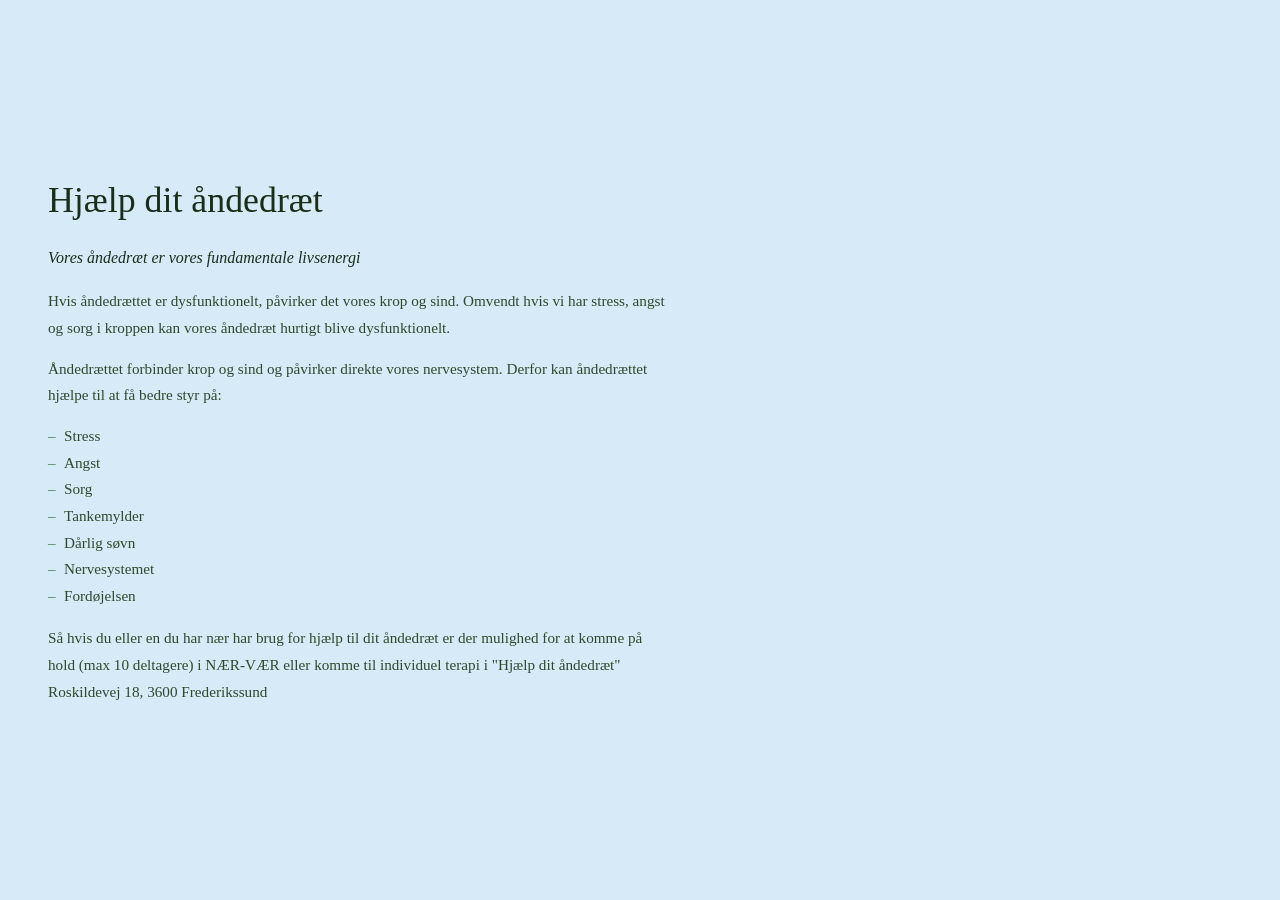
==== index.html @ 5893be63 "Upload af hjemmeside" ====
<!DOCTYPE html>
<html lang="da">
<head>
  <meta charset="UTF-8" />
  <meta name="viewport" content="width=device-width, initial-scale=1.0" />
  <title>Hjælp dit åndedræt</title>
  <link rel="stylesheet" href="style.css" />
</head>
<body>

  <div class="bg"></div>

  <section id="hero">
    <div class="hero-content">
      <h1>Hjælp dit åndedræt</h1>

      <p class="intro-lead">Vores åndedræt er vores fundamentale livsenergi</p>

      <p>Hvis åndedrættet er dysfunktionelt, påvirker det vores krop og sind. Omvendt hvis vi har stress, angst og sorg i kroppen kan vores åndedræt hurtigt blive dysfunktionelt.</p>

      <p>Åndedrættet forbinder krop og sind og påvirker direkte vores nervesystem. Derfor kan åndedrættet hjælpe til at få bedre styr på:</p>

      <ul>
        <li>Stress</li>
        <li>Angst</li>
        <li>Sorg</li>
        <li>Tankemylder</li>
        <li>Dårlig søvn</li>
        <li>Nervesystemet</li>
        <li>Fordøjelsen</li>
      </ul>

      <p>Så hvis du eller en du har nær har brug for hjælp til dit åndedræt er der mulighed for at komme på hold (max 10 deltagere) i NÆR-VÆR eller komme til individuel terapi i "Hjælp dit åndedræt" Roskildevej 18, 3600 Frederikssund</p>
    </div>
  </section>

</body>
</html>
---- style.css ----
*, *::before, *::after {
  box-sizing: border-box;
  margin: 0;
  padding: 0;
}

:root {
  --sky: #d6eaf8;
  --text-dark: #1a2e1a;
  --text-mid: #2d4a2d;
  --accent: #4a7c4a;
}

html {
  scroll-behavior: smooth;
}

body {
  font-family: 'Georgia', serif;
  color: var(--text-dark);
  background: var(--sky);
}

/* ── Breathing background ── */
@keyframes breathe {
  from { transform: scale(1.01); }
  to   { transform: scale(1.05); }
}

.bg {
  position: fixed;
  inset: 0;
  background-image: url('aandedraet.jpg');
  background-size: cover;
  background-position: center bottom;
  z-index: 0;
  transform-origin: center center;
  animation: breathe 5s ease-in-out infinite alternate;
}

/* ── Header / Nav ── */
header {
  position: fixed;
  top: 0;
  left: 0;
  right: 0;
  z-index: 10;
  padding: 1.5rem 3rem;
}

nav {
  display: flex;
  gap: 2rem;
}

nav a {
  text-decoration: none;
  font-size: 0.85rem;
  letter-spacing: 0.12em;
  text-transform: uppercase;
  color: var(--text-dark);
  opacity: 0.7;
  transition: opacity 0.2s;
}

nav a:hover {
  opacity: 1;
}

/* ── Hero ── */
#hero {
  position: relative;
  z-index: 1;
  min-height: 100vh;
  display: flex;
  align-items: center;
  padding: 0 3rem;
}

/* Fade-up on load */
@keyframes fadeUp {
  from {
    opacity: 0;
    transform: translateY(20px);
  }
  to {
    opacity: 1;
    transform: translateY(0);
  }
}

.hero-content {
  max-width: 620px;
  animation: fadeUp 1.2s ease both;
}

.hero-content h1 {
  font-size: clamp(1.4rem, 2.8vw, 2.6rem);
  font-weight: normal;
  line-height: 1.15;
  white-space: nowrap;
  color: var(--text-dark);
  margin-bottom: 1.4rem;
}

.hero-content .intro-lead {
  font-size: 1rem;
  font-style: italic;
  color: var(--text-dark);
  margin-bottom: 1rem;
}

.hero-content p {
  font-size: 0.95rem;
  line-height: 1.75;
  color: var(--text-mid);
  margin-bottom: 0.9rem;
}

.hero-content ul {
  list-style: none;
  margin: 0.2rem 0 1rem 0;
  padding: 0;
}

.hero-content ul li {
  font-size: 0.95rem;
  line-height: 1.75;
  color: var(--text-mid);
  padding-left: 1rem;
  position: relative;
}

.hero-content ul li::before {
  content: '–';
  position: absolute;
  left: 0;
  color: var(--accent);
}

.cta {
  display: inline-block;
  text-decoration: none;
  font-size: 0.78rem;
  letter-spacing: 0.14em;
  text-transform: uppercase;
  color: var(--accent);
  border-bottom: 1px solid var(--accent);
  padding-bottom: 2px;
  transition: opacity 0.2s;
}

.cta:hover {
  opacity: 0.65;
}

/* ── Main sections ── */
main {
  position: relative;
  z-index: 1;
}

main section {
  min-height: 50vh;
  display: flex;
  flex-direction: column;
  justify-content: center;
  padding: 4rem 3rem;
  max-width: 480px;
  animation: fadeUp 0.8s ease both;
}

.label {
  display: block;
  font-size: 0.72rem;
  letter-spacing: 0.2em;
  text-transform: uppercase;
  color: var(--accent);
  margin-bottom: 1rem;
}

main p {
  font-size: 1rem;
  line-height: 1.8;
  color: var(--text-mid);
}

/* ── Footer ── */
footer {
  position: relative;
  z-index: 1;
  padding: 3rem;
  font-size: 0.8rem;
  color: var(--text-mid);
  opacity: 0.6;
}

/* ── Mobile ── */
@media (max-width: 640px) {
  .bg {
    background-position: 72% bottom;
  }

  #hero {
    align-items: flex-start;
    padding: 5rem 1.5rem 3rem;
  }

  .hero-content {
    max-width: 100%;
  }

  .hero-content h1 {
    white-space: normal;
    font-size: 1.6rem;
  }
}
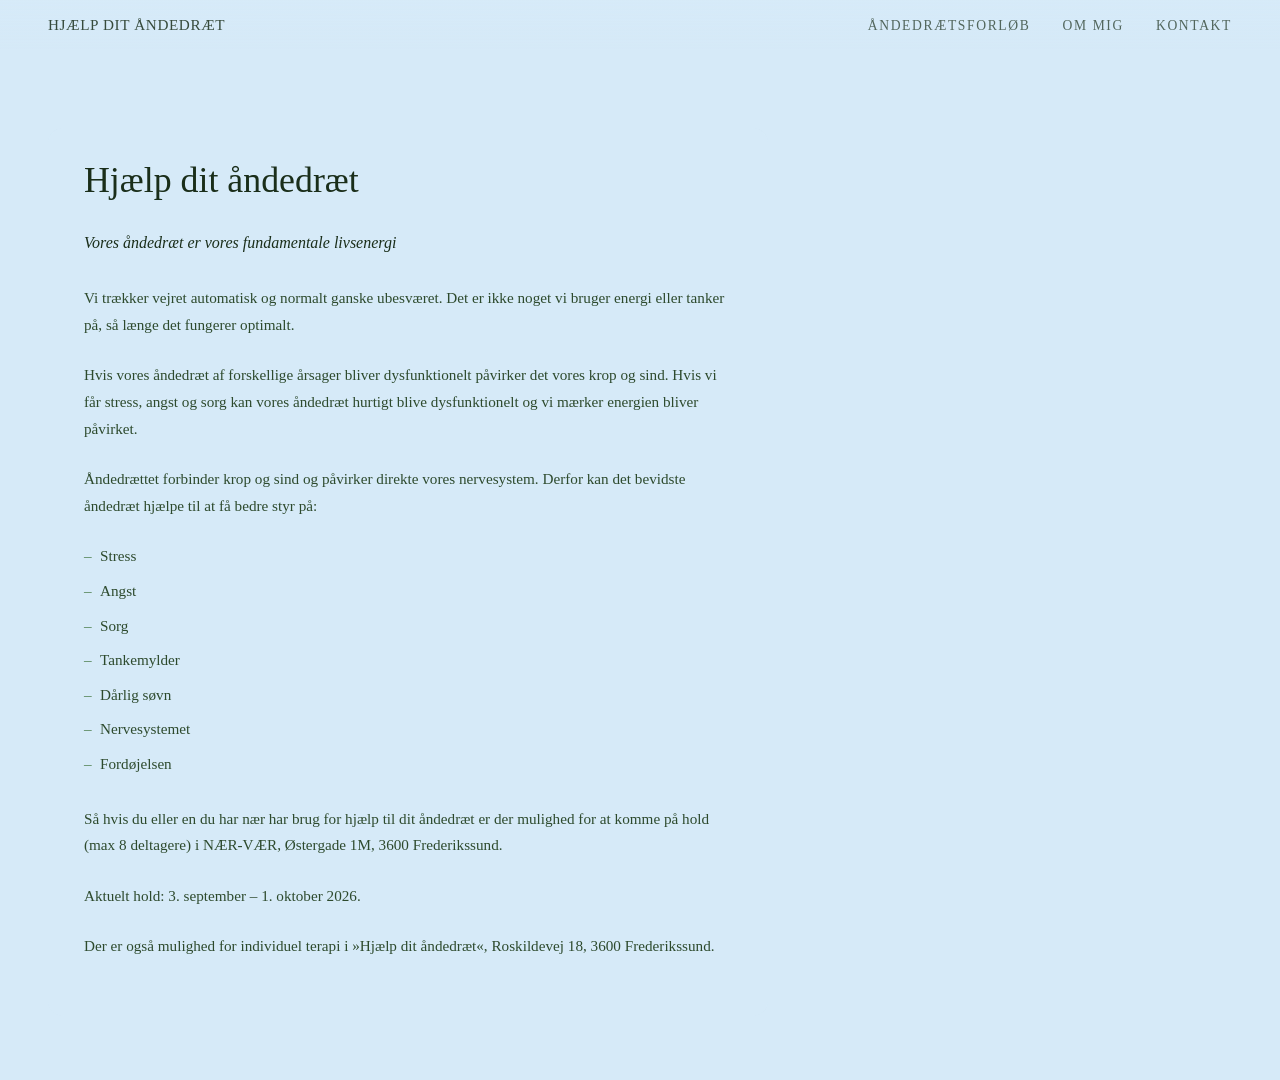
==== commit f0dd7660: "Add site navigation, subpages, and real content Adds a header/nav (with mobile menu) linking to thre" ====
--- a/index.html
+++ b/index.html
@@ -10,15 +10,34 @@
 
   <div class="bg"></div>
 
+  <header>
+    <nav>
+      <a class="brand" href="index.html" aria-current="page">Hjælp dit åndedræt</a>
+      <button class="nav-toggle" id="nav-toggle" type="button" aria-expanded="false" aria-controls="nav-links">
+        <span class="nav-toggle-bar"></span>
+        <span class="nav-toggle-bar"></span>
+        <span class="nav-toggle-bar"></span>
+        <span class="visually-hidden">Menu</span>
+      </button>
+      <ul class="nav-links" id="nav-links">
+        <li><a href="aandedraetsforlob.html">Åndedrætsforløb</a></li>
+        <li><a href="om-mig.html">Om mig</a></li>
+        <li><a href="kontakt.html">Kontakt</a></li>
+      </ul>
+    </nav>
+  </header>
+
   <section id="hero">
     <div class="hero-content">
       <h1>Hjælp dit åndedræt</h1>
 
       <p class="intro-lead">Vores åndedræt er vores fundamentale livsenergi</p>
 
-      <p>Hvis åndedrættet er dysfunktionelt, påvirker det vores krop og sind. Omvendt hvis vi har stress, angst og sorg i kroppen kan vores åndedræt hurtigt blive dysfunktionelt.</p>
+      <p>Vi trækker vejret automatisk og normalt ganske ubesværet. Det er ikke noget vi bruger energi eller tanker på, så længe det fungerer optimalt.</p>
 
-      <p>Åndedrættet forbinder krop og sind og påvirker direkte vores nervesystem. Derfor kan åndedrættet hjælpe til at få bedre styr på:</p>
+      <p>Hvis vores åndedræt af forskellige årsager bliver dysfunktionelt påvirker det vores krop og sind. Hvis vi får stress, angst og sorg kan vores åndedræt hurtigt blive dysfunktionelt og vi mærker energien bliver påvirket.</p>
+
+      <p>Åndedrættet forbinder krop og sind og påvirker direkte vores nervesystem. Derfor kan det bevidste åndedræt hjælpe til at få bedre styr på:</p>
 
       <ul>
         <li>Stress</li>
@@ -30,9 +49,14 @@
         <li>Fordøjelsen</li>
       </ul>
 
-      <p>Så hvis du eller en du har nær har brug for hjælp til dit åndedræt er der mulighed for at komme på hold (max 10 deltagere) i NÆR-VÆR eller komme til individuel terapi i "Hjælp dit åndedræt" Roskildevej 18, 3600 Frederikssund</p>
+      <p>Så hvis du eller en du har nær har brug for hjælp til dit åndedræt er der mulighed for at komme på hold (max 8 deltagere) i NÆR-VÆR, Østergade 1M, 3600 Frederikssund.</p>
+
+      <p>Aktuelt hold: 3. september – 1. oktober 2026.</p>
+
+      <p>Der er også mulighed for individuel terapi i »Hjælp dit åndedræt«, Roskildevej 18, 3600 Frederikssund.</p>
     </div>
   </section>
 
+  <script src="script.js" defer></script>
 </body>
 </html>
--- a/style.css
+++ b/style.css
@@ -19,12 +19,6 @@
   font-family: 'Georgia', serif;
   color: var(--text-dark);
   background: var(--sky);
-}
-
-/* ── Breathing background ── */
-@keyframes breathe {
-  from { transform: scale(1.01); }
-  to   { transform: scale(1.05); }
 }
 
 .bg {
@@ -34,8 +28,6 @@
   background-size: cover;
   background-position: center bottom;
   z-index: 0;
-  transform-origin: center center;
-  animation: breathe 5s ease-in-out infinite alternate;
 }
 
 /* ── Header / Nav ── */
@@ -45,11 +37,34 @@
   left: 0;
   right: 0;
   z-index: 10;
-  padding: 1.5rem 3rem;
+  padding: 1rem 3rem;
+  background: linear-gradient(to bottom, rgba(214, 234, 248, 0.85), rgba(214, 234, 248, 0));
 }
 
 nav {
   display: flex;
+  align-items: center;
+  justify-content: space-between;
+  gap: 2rem;
+}
+
+.brand {
+  text-decoration: none;
+  font-size: 0.95rem;
+  letter-spacing: 0.04em;
+  color: var(--text-dark);
+  opacity: 0.85;
+  transition: opacity 0.2s;
+}
+
+.brand:hover,
+.brand:focus-visible {
+  opacity: 1;
+}
+
+.nav-links {
+  display: flex;
+  list-style: none;
   gap: 2rem;
 }
 
@@ -63,8 +78,48 @@
   transition: opacity 0.2s;
 }
 
-nav a:hover {
+nav a:hover,
+nav a:focus-visible {
   opacity: 1;
+}
+
+.nav-links a[aria-current="page"] {
+  opacity: 1;
+  color: var(--accent);
+}
+
+.nav-toggle {
+  display: none;
+  flex-direction: column;
+  justify-content: center;
+  align-items: center;
+  gap: 5px;
+  width: 44px;
+  height: 44px;
+  background: none;
+  border: none;
+  cursor: pointer;
+  padding: 0;
+}
+
+.nav-toggle-bar {
+  display: block;
+  width: 22px;
+  height: 2px;
+  background: var(--text-dark);
+  transition: transform 0.2s ease, opacity 0.2s ease;
+}
+
+.visually-hidden {
+  position: absolute;
+  width: 1px;
+  height: 1px;
+  padding: 0;
+  margin: -1px;
+  overflow: hidden;
+  clip: rect(0, 0, 0, 0);
+  white-space: nowrap;
+  border: 0;
 }
 
 /* ── Hero ── */
@@ -73,8 +128,8 @@
   z-index: 1;
   min-height: 100vh;
   display: flex;
-  align-items: center;
-  padding: 0 3rem;
+  align-items: flex-start;
+  padding: 8rem 3rem 4rem;
 }
 
 /* Fade-up on load */
@@ -90,7 +145,12 @@
 }
 
 .hero-content {
-  max-width: 620px;
+  max-width: 720px;
+  min-width: 0;
+  background: rgba(214, 234, 248, 0.85);
+  backdrop-filter: blur(6px);
+  border-radius: 16px;
+  padding: 2rem 2.25rem;
   animation: fadeUp 1.2s ease both;
 }
 
@@ -100,26 +160,48 @@
   line-height: 1.15;
   white-space: nowrap;
   color: var(--text-dark);
-  margin-bottom: 1.4rem;
+  margin-bottom: 1.75rem;
 }
 
 .hero-content .intro-lead {
   font-size: 1rem;
   font-style: italic;
   color: var(--text-dark);
-  margin-bottom: 1rem;
+  margin-bottom: 1.75rem;
+}
+
+.about-intro {
+  display: flex;
+  align-items: center;
+  gap: 1.5rem;
+  margin-bottom: 1.75rem;
+}
+
+.about-intro h1,
+.about-intro .intro-lead {
+  margin-bottom: 0;
+}
+
+.about-photo {
+  width: 120px;
+  height: 120px;
+  border-radius: 50%;
+  object-fit: cover;
+  object-position: center 20%;
+  flex-shrink: 0;
+  box-shadow: 0 2px 12px rgba(26, 46, 26, 0.2);
 }
 
 .hero-content p {
   font-size: 0.95rem;
   line-height: 1.75;
   color: var(--text-mid);
-  margin-bottom: 0.9rem;
+  margin-bottom: 1.5rem;
 }
 
 .hero-content ul {
   list-style: none;
-  margin: 0.2rem 0 1rem 0;
+  margin: 0.5rem 0 1.75rem 0;
   padding: 0;
 }
 
@@ -128,6 +210,7 @@
   line-height: 1.75;
   color: var(--text-mid);
   padding-left: 1rem;
+  margin-bottom: 0.5rem;
   position: relative;
 }
 
@@ -135,6 +218,62 @@
   content: '–';
   position: absolute;
   left: 0;
+  color: var(--accent);
+}
+
+.hero-content .program {
+  margin: 1rem 0 1.75rem 1.25rem;
+}
+
+.hero-content .program > li {
+  margin-bottom: 2.25rem;
+  color: var(--text-mid);
+}
+
+.hero-content .program > li::marker {
+  color: var(--accent);
+}
+
+.hero-content .program h2 {
+  font-size: 1.05rem;
+  font-weight: normal;
+  color: var(--text-dark);
+  margin-bottom: 0.4rem;
+}
+
+.hero-content .program ul {
+  margin-top: 0.3rem;
+}
+
+.contact-list {
+  margin-top: 0.5rem;
+}
+
+.contact-list div {
+  margin-bottom: 1.2rem;
+}
+
+.contact-list dt {
+  font-size: 0.72rem;
+  letter-spacing: 0.14em;
+  text-transform: uppercase;
+  color: var(--accent);
+  margin-bottom: 0.2rem;
+}
+
+.contact-list dd {
+  font-size: 1rem;
+  color: var(--text-mid);
+}
+
+.contact-list a {
+  color: var(--text-mid);
+  text-decoration: underline;
+  text-decoration-color: var(--accent);
+  text-underline-offset: 3px;
+}
+
+.contact-list a:hover {
   color: var(--accent);
 }
 
@@ -201,17 +340,88 @@
     background-position: 72% bottom;
   }
 
+  header {
+    padding: 1rem 1.25rem;
+  }
+
+  .nav-toggle {
+    display: flex;
+  }
+
+  .nav-links {
+    position: absolute;
+    top: calc(100% + 0.5rem);
+    right: 1.25rem;
+    left: 1.25rem;
+    flex-direction: column;
+    gap: 0;
+    background: rgba(255, 255, 255, 0.92);
+    backdrop-filter: blur(8px);
+    border-radius: 12px;
+    padding: 0.5rem;
+    opacity: 0;
+    transform: translateY(-8px);
+    pointer-events: none;
+    transition: opacity 0.2s ease, transform 0.2s ease;
+  }
+
+  .nav-links.open {
+    opacity: 1;
+    transform: translateY(0);
+    pointer-events: auto;
+  }
+
+  .nav-links li {
+    width: 100%;
+  }
+
+  .nav-links a {
+    display: flex;
+    align-items: center;
+    min-height: 44px;
+    padding: 0.5rem 0.75rem;
+  }
+
+  .nav-toggle[aria-expanded="true"] .nav-toggle-bar:nth-child(1) {
+    transform: translateY(7px) rotate(45deg);
+  }
+
+  .nav-toggle[aria-expanded="true"] .nav-toggle-bar:nth-child(2) {
+    opacity: 0;
+  }
+
+  .nav-toggle[aria-expanded="true"] .nav-toggle-bar:nth-child(3) {
+    transform: translateY(-7px) rotate(-45deg);
+  }
+
   #hero {
-    align-items: flex-start;
-    padding: 5rem 1.5rem 3rem;
+    padding: 6rem 1.5rem 3rem;
   }
 
   .hero-content {
+    width: 100%;
     max-width: 100%;
+    padding: 1.25rem 1.25rem 1.5rem;
   }
 
   .hero-content h1 {
     white-space: normal;
     font-size: 1.6rem;
   }
-}
+
+  .about-intro {
+    gap: 1rem;
+  }
+
+  .about-photo {
+    width: 84px;
+    height: 84px;
+  }
+}
+
+@media (prefers-reduced-motion: reduce) {
+  .nav-links,
+  .nav-toggle-bar {
+    transition: none;
+  }
+}
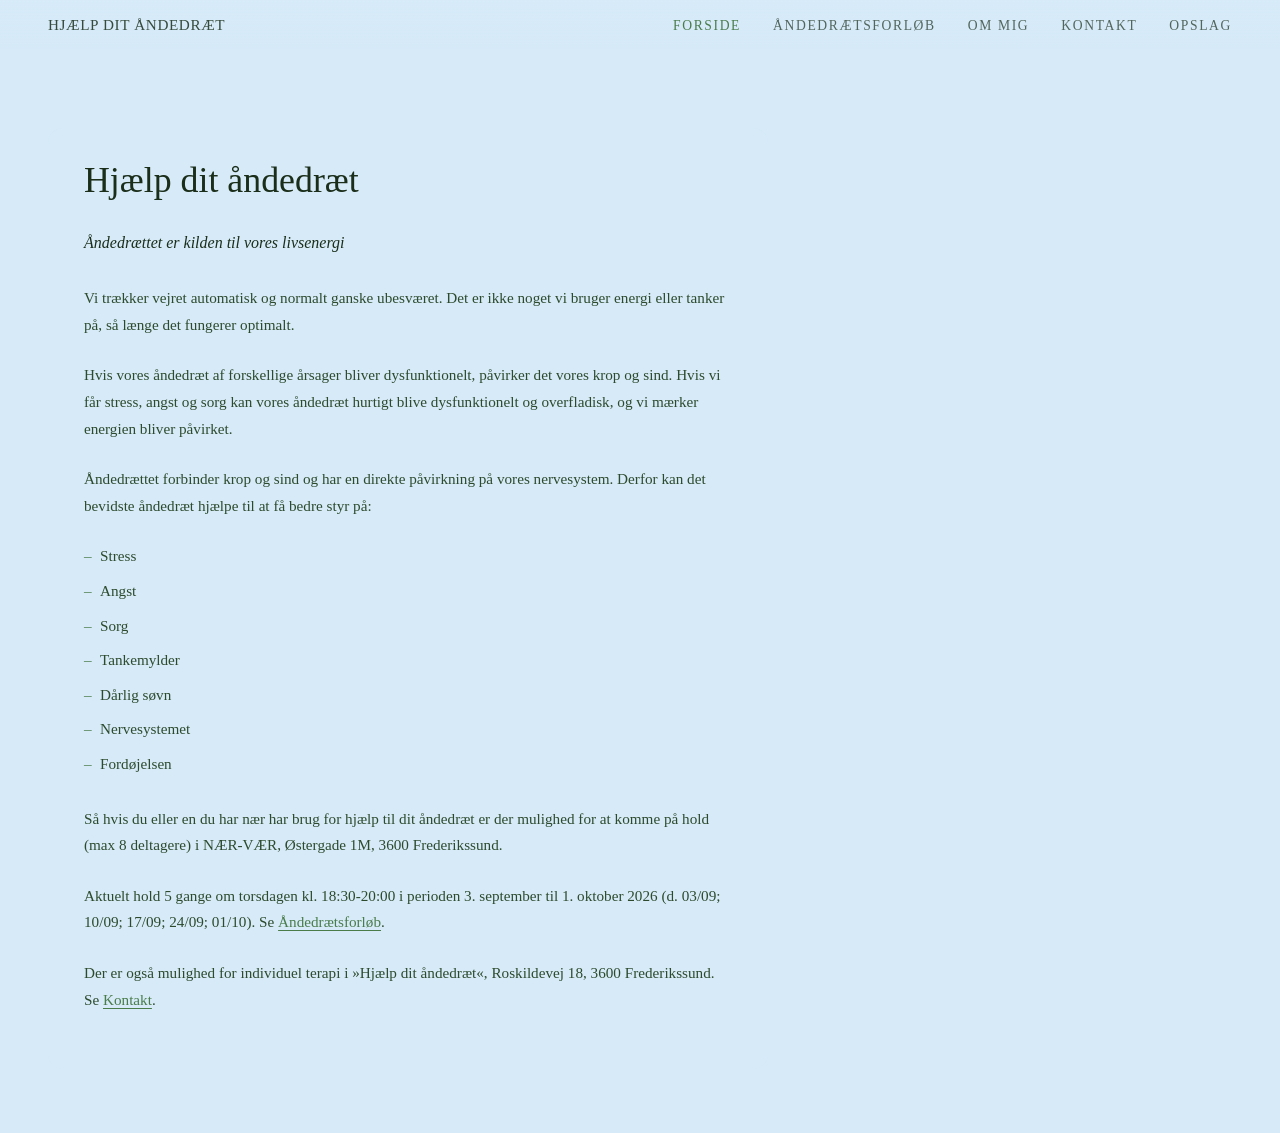
==== commit ab5f0605: "Update content from client edits, add Forside nav link, add self-service Opslag section - Refresh Fo" ====
--- a/index.html
+++ b/index.html
@@ -20,9 +20,11 @@
         <span class="visually-hidden">Menu</span>
       </button>
       <ul class="nav-links" id="nav-links">
+        <li><a href="index.html" aria-current="page">Forside</a></li>
         <li><a href="aandedraetsforlob.html">Åndedrætsforløb</a></li>
         <li><a href="om-mig.html">Om mig</a></li>
         <li><a href="kontakt.html">Kontakt</a></li>
+        <li><a href="blog/index.html">Opslag</a></li>
       </ul>
     </nav>
   </header>
@@ -31,13 +33,13 @@
     <div class="hero-content">
       <h1>Hjælp dit åndedræt</h1>
 
-      <p class="intro-lead">Vores åndedræt er vores fundamentale livsenergi</p>
+      <p class="intro-lead">Åndedrættet er kilden til vores livsenergi</p>
 
       <p>Vi trækker vejret automatisk og normalt ganske ubesværet. Det er ikke noget vi bruger energi eller tanker på, så længe det fungerer optimalt.</p>
 
-      <p>Hvis vores åndedræt af forskellige årsager bliver dysfunktionelt påvirker det vores krop og sind. Hvis vi får stress, angst og sorg kan vores åndedræt hurtigt blive dysfunktionelt og vi mærker energien bliver påvirket.</p>
+      <p>Hvis vores åndedræt af forskellige årsager bliver dysfunktionelt, påvirker det vores krop og sind. Hvis vi får stress, angst og sorg kan vores åndedræt hurtigt blive dysfunktionelt og overfladisk, og vi mærker energien bliver påvirket.</p>
 
-      <p>Åndedrættet forbinder krop og sind og påvirker direkte vores nervesystem. Derfor kan det bevidste åndedræt hjælpe til at få bedre styr på:</p>
+      <p>Åndedrættet forbinder krop og sind og har en direkte påvirkning på vores nervesystem. Derfor kan det bevidste åndedræt hjælpe til at få bedre styr på:</p>
 
       <ul>
         <li>Stress</li>
@@ -51,9 +53,9 @@
 
       <p>Så hvis du eller en du har nær har brug for hjælp til dit åndedræt er der mulighed for at komme på hold (max 8 deltagere) i NÆR-VÆR, Østergade 1M, 3600 Frederikssund.</p>
 
-      <p>Aktuelt hold: 3. september – 1. oktober 2026.</p>
+      <p>Aktuelt hold 5 gange om torsdagen kl. 18:30-20:00 i perioden 3. september til 1. oktober 2026 (d. 03/09; 10/09; 17/09; 24/09; 01/10). Se <a href="aandedraetsforlob.html">Åndedrætsforløb</a>.</p>
 
-      <p>Der er også mulighed for individuel terapi i »Hjælp dit åndedræt«, Roskildevej 18, 3600 Frederikssund.</p>
+      <p>Der er også mulighed for individuel terapi i »Hjælp dit åndedræt«, Roskildevej 18, 3600 Frederikssund. Se <a href="kontakt.html">Kontakt</a>.</p>
     </div>
   </section>
 
--- a/style.css
+++ b/style.css
@@ -199,6 +199,12 @@
   margin-bottom: 1.5rem;
 }
 
+.hero-content p a {
+  color: var(--accent);
+  text-decoration: underline;
+  text-underline-offset: 3px;
+}
+
 .hero-content ul {
   list-style: none;
   margin: 0.5rem 0 1.75rem 0;
@@ -291,6 +297,48 @@
 
 .cta:hover {
   opacity: 0.65;
+}
+
+/* ── Opslag ── */
+.post-list {
+  display: flex;
+  flex-direction: column;
+  gap: 1.75rem;
+  margin-top: 0.5rem;
+}
+
+.post-card {
+  padding-bottom: 1.75rem;
+  border-bottom: 1px solid rgba(74, 124, 74, 0.25);
+}
+
+.post-card:last-child {
+  padding-bottom: 0;
+  border-bottom: none;
+}
+
+.post-card h2 {
+  font-size: 1.15rem;
+  font-weight: normal;
+  margin-bottom: 0.35rem;
+}
+
+.post-card h2 a {
+  color: var(--text-dark);
+  text-decoration: none;
+}
+
+.post-card h2 a:hover,
+.post-card h2 a:focus-visible {
+  color: var(--accent);
+}
+
+.post-card .post-date {
+  font-size: 0.78rem;
+  letter-spacing: 0.08em;
+  text-transform: uppercase;
+  color: var(--accent);
+  margin-bottom: 0.5rem;
 }
 
 /* ── Main sections ── */
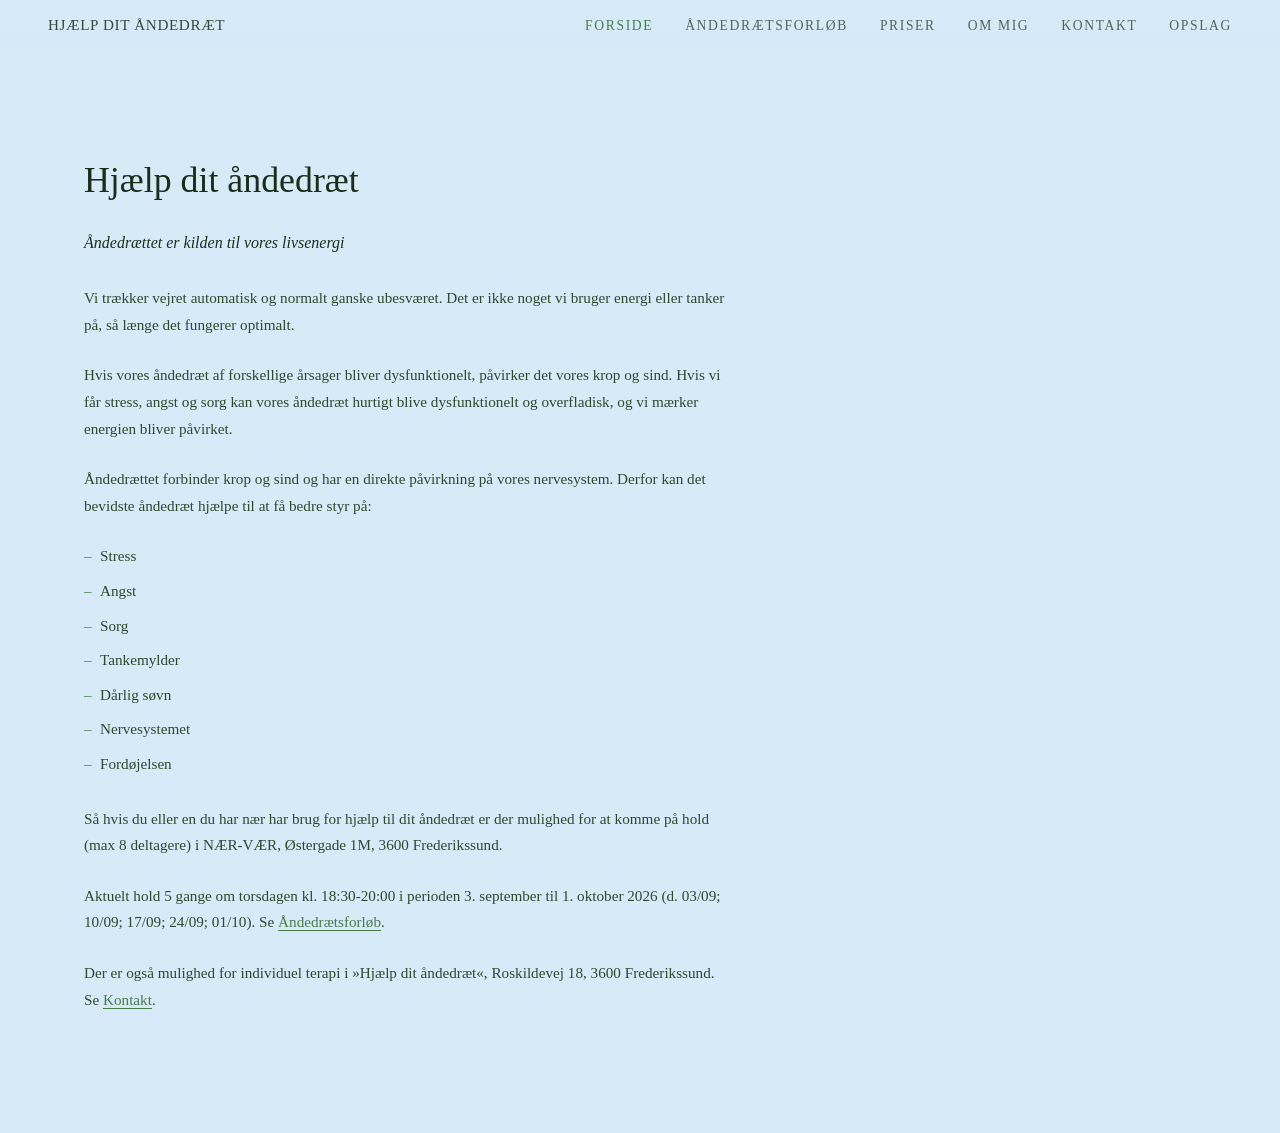
==== commit 3f977791: "Add Priser page with pricing list and nav links Adds priser.html displaying the pricing content from" ====
--- a/index.html
+++ b/index.html
@@ -22,6 +22,7 @@
       <ul class="nav-links" id="nav-links">
         <li><a href="index.html" aria-current="page">Forside</a></li>
         <li><a href="aandedraetsforlob.html">Åndedrætsforløb</a></li>
+        <li><a href="priser.html">Priser</a></li>
         <li><a href="om-mig.html">Om mig</a></li>
         <li><a href="kontakt.html">Kontakt</a></li>
         <li><a href="blog/index.html">Opslag</a></li>
--- a/style.css
+++ b/style.css
@@ -249,6 +249,59 @@
 
 .hero-content .program ul {
   margin-top: 0.3rem;
+}
+
+/* ── Priser ── */
+.price-list {
+  list-style: none;
+  margin: 0.5rem 0 1.75rem;
+  padding: 0;
+}
+
+.price-item {
+  padding: 1rem 0;
+  border-bottom: 1px solid rgba(74, 124, 74, 0.25);
+}
+
+.price-item:first-child {
+  padding-top: 0;
+}
+
+.price-item:last-child {
+  padding-bottom: 0;
+  border-bottom: none;
+}
+
+.price-item-top {
+  display: flex;
+  align-items: baseline;
+  justify-content: space-between;
+  gap: 1rem;
+}
+
+.price-title {
+  font-size: 1.05rem;
+  color: var(--text-dark);
+}
+
+.price-value {
+  font-size: 1rem;
+  color: var(--accent);
+  white-space: nowrap;
+  flex-shrink: 0;
+}
+
+.price-item p {
+  font-size: 0.9rem;
+  line-height: 1.6;
+  color: var(--text-mid);
+  margin: 0.3rem 0 0;
+}
+
+.price-note {
+  font-size: 0.9rem;
+  font-style: italic;
+  color: var(--text-mid);
 }
 
 .contact-list {
@@ -465,6 +518,11 @@
     width: 84px;
     height: 84px;
   }
+
+  .price-item-top {
+    flex-direction: column;
+    gap: 0.15rem;
+  }
 }
 
 @media (prefers-reduced-motion: reduce) {
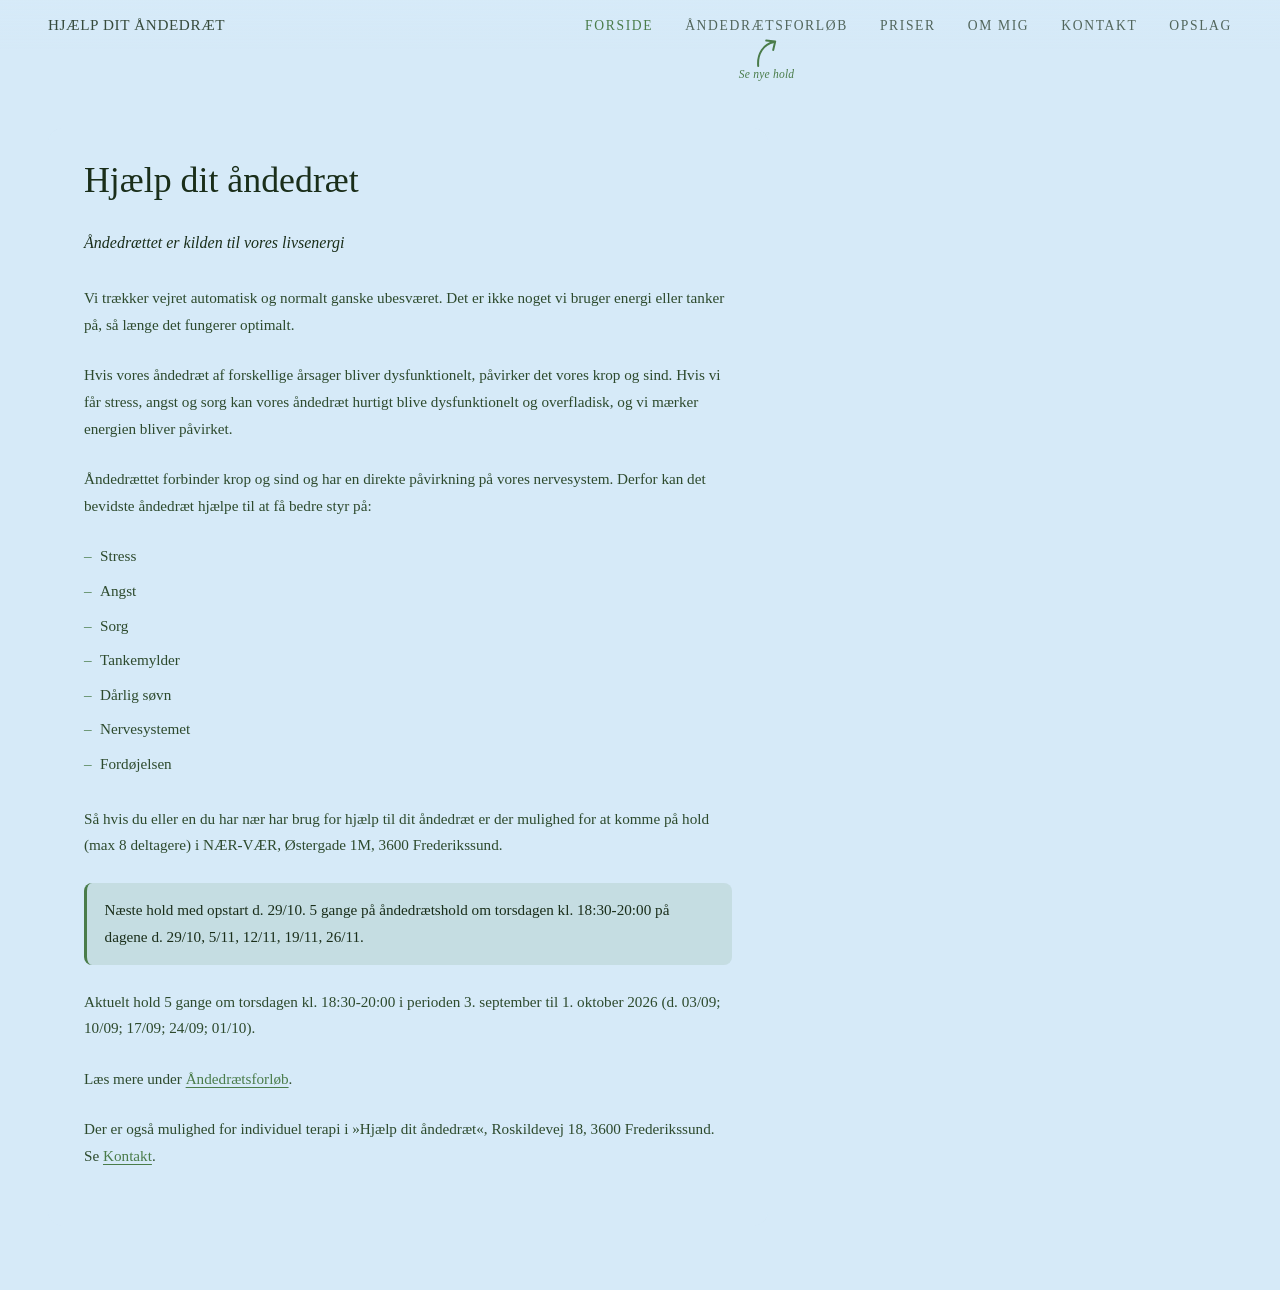
==== commit 78440cb5: "Highlight the new hold and point to it from the nav Wraps the upcoming Åndedrætsforløb session in a " ====
--- a/index.html
+++ b/index.html
@@ -21,7 +21,16 @@
       </button>
       <ul class="nav-links" id="nav-links">
         <li><a href="index.html" aria-current="page">Forside</a></li>
-        <li><a href="aandedraetsforlob.html">Åndedrætsforløb</a></li>
+        <li class="nav-item-hold">
+          <a href="aandedraetsforlob.html">Åndedrætsforløb</a>
+          <span class="nav-hint">
+            <svg class="nav-hint-arrow" width="22" height="28" viewBox="0 0 22 28" fill="none" xmlns="http://www.w3.org/2000/svg" aria-hidden="true">
+              <path d="M3 27C2 15 8 5 19 3" stroke="currentColor" stroke-width="2" stroke-linecap="round" />
+              <path d="M11 1.5L20 2.5L18 11" stroke="currentColor" stroke-width="2" stroke-linecap="round" stroke-linejoin="round" />
+            </svg>
+            <span class="nav-hint-text">Se nye hold</span>
+          </span>
+        </li>
         <li><a href="priser.html">Priser</a></li>
         <li><a href="om-mig.html">Om mig</a></li>
         <li><a href="kontakt.html">Kontakt</a></li>
@@ -54,7 +63,11 @@
 
       <p>Så hvis du eller en du har nær har brug for hjælp til dit åndedræt er der mulighed for at komme på hold (max 8 deltagere) i NÆR-VÆR, Østergade 1M, 3600 Frederikssund.</p>
 
-      <p>Aktuelt hold 5 gange om torsdagen kl. 18:30-20:00 i perioden 3. september til 1. oktober 2026 (d. 03/09; 10/09; 17/09; 24/09; 01/10). Se <a href="aandedraetsforlob.html">Åndedrætsforløb</a>.</p>
+      <p class="schedule-highlight">Næste hold med opstart d. 29/10. 5 gange på åndedrætshold om torsdagen kl. 18:30-20:00 på dagene d. 29/10, 5/11, 12/11, 19/11, 26/11.</p>
+
+      <p>Aktuelt hold 5 gange om torsdagen kl. 18:30-20:00 i perioden 3. september til 1. oktober 2026 (d. 03/09; 10/09; 17/09; 24/09; 01/10).</p>
+
+      <p>Læs mere under <a href="aandedraetsforlob.html">Åndedrætsforløb</a>.</p>
 
       <p>Der er også mulighed for individuel terapi i »Hjælp dit åndedræt«, Roskildevej 18, 3600 Frederikssund. Se <a href="kontakt.html">Kontakt</a>.</p>
     </div>
--- a/style.css
+++ b/style.css
@@ -86,6 +86,36 @@
 .nav-links a[aria-current="page"] {
   opacity: 1;
   color: var(--accent);
+}
+
+.nav-item-hold {
+  position: relative;
+}
+
+.nav-hint {
+  position: absolute;
+  top: 100%;
+  left: 50%;
+  transform: translateX(-50%);
+  margin-top: 0.3rem;
+  display: flex;
+  flex-direction: column;
+  align-items: center;
+  gap: 0.1rem;
+  color: var(--accent);
+  pointer-events: none;
+}
+
+.nav-hint-arrow {
+  display: block;
+}
+
+.nav-hint-text {
+  font-family: 'Georgia', serif;
+  font-style: italic;
+  font-size: 0.72rem;
+  letter-spacing: 0.02em;
+  white-space: nowrap;
 }
 
 .nav-toggle {
@@ -203,6 +233,14 @@
   color: var(--accent);
   text-decoration: underline;
   text-underline-offset: 3px;
+}
+
+.hero-content .schedule-highlight {
+  background: rgba(74, 124, 74, 0.12);
+  border-left: 3px solid var(--accent);
+  border-radius: 8px;
+  padding: 0.9rem 1.1rem;
+  color: var(--text-dark);
 }
 
 .hero-content ul {
@@ -483,6 +521,13 @@
     padding: 0.5rem 0.75rem;
   }
 
+  .nav-hint {
+    position: static;
+    transform: none;
+    align-items: flex-start;
+    margin: 0.15rem 0 0.75rem 0.75rem;
+  }
+
   .nav-toggle[aria-expanded="true"] .nav-toggle-bar:nth-child(1) {
     transform: translateY(7px) rotate(45deg);
   }
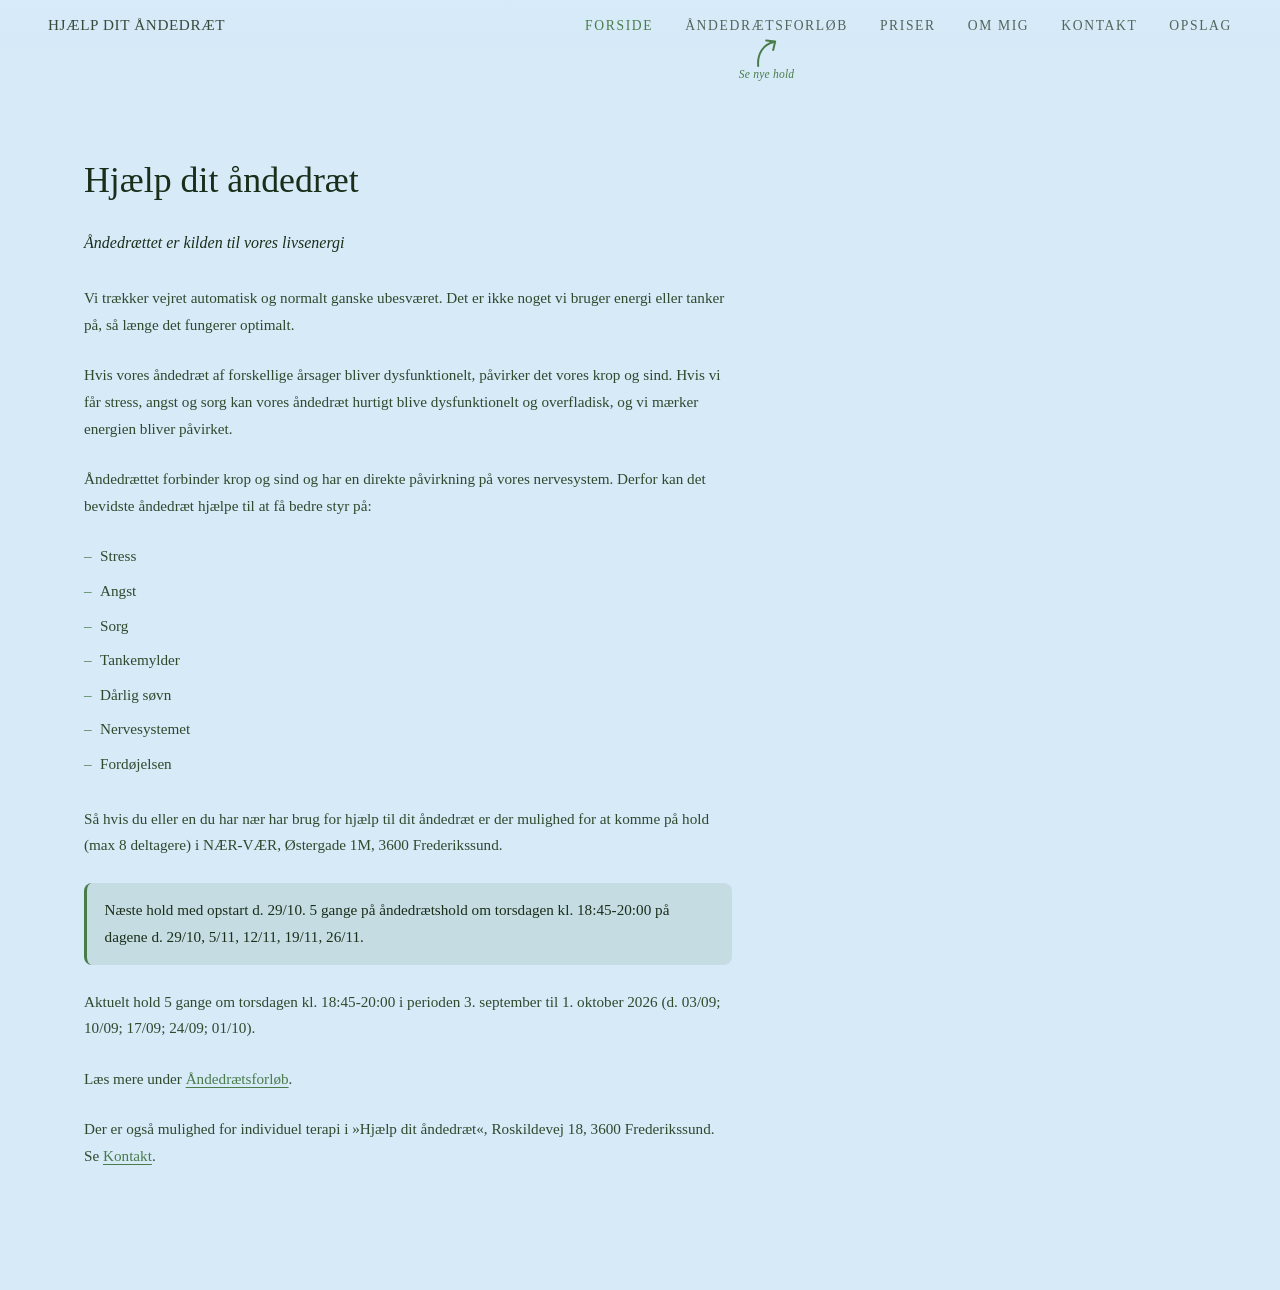
==== commit 0e890815: "Change hold time from 18:30-20:00 to 18:45-20:00 Co-Authored-By: Claude Opus 5 <noreply@anthropic.co" ====
--- a/index.html
+++ b/index.html
@@ -63,9 +63,9 @@
 
       <p>Så hvis du eller en du har nær har brug for hjælp til dit åndedræt er der mulighed for at komme på hold (max 8 deltagere) i NÆR-VÆR, Østergade 1M, 3600 Frederikssund.</p>
 
-      <p class="schedule-highlight">Næste hold med opstart d. 29/10. 5 gange på åndedrætshold om torsdagen kl. 18:30-20:00 på dagene d. 29/10, 5/11, 12/11, 19/11, 26/11.</p>
+      <p class="schedule-highlight">Næste hold med opstart d. 29/10. 5 gange på åndedrætshold om torsdagen kl. 18:45-20:00 på dagene d. 29/10, 5/11, 12/11, 19/11, 26/11.</p>
 
-      <p>Aktuelt hold 5 gange om torsdagen kl. 18:30-20:00 i perioden 3. september til 1. oktober 2026 (d. 03/09; 10/09; 17/09; 24/09; 01/10).</p>
+      <p>Aktuelt hold 5 gange om torsdagen kl. 18:45-20:00 i perioden 3. september til 1. oktober 2026 (d. 03/09; 10/09; 17/09; 24/09; 01/10).</p>
 
       <p>Læs mere under <a href="aandedraetsforlob.html">Åndedrætsforløb</a>.</p>
 
